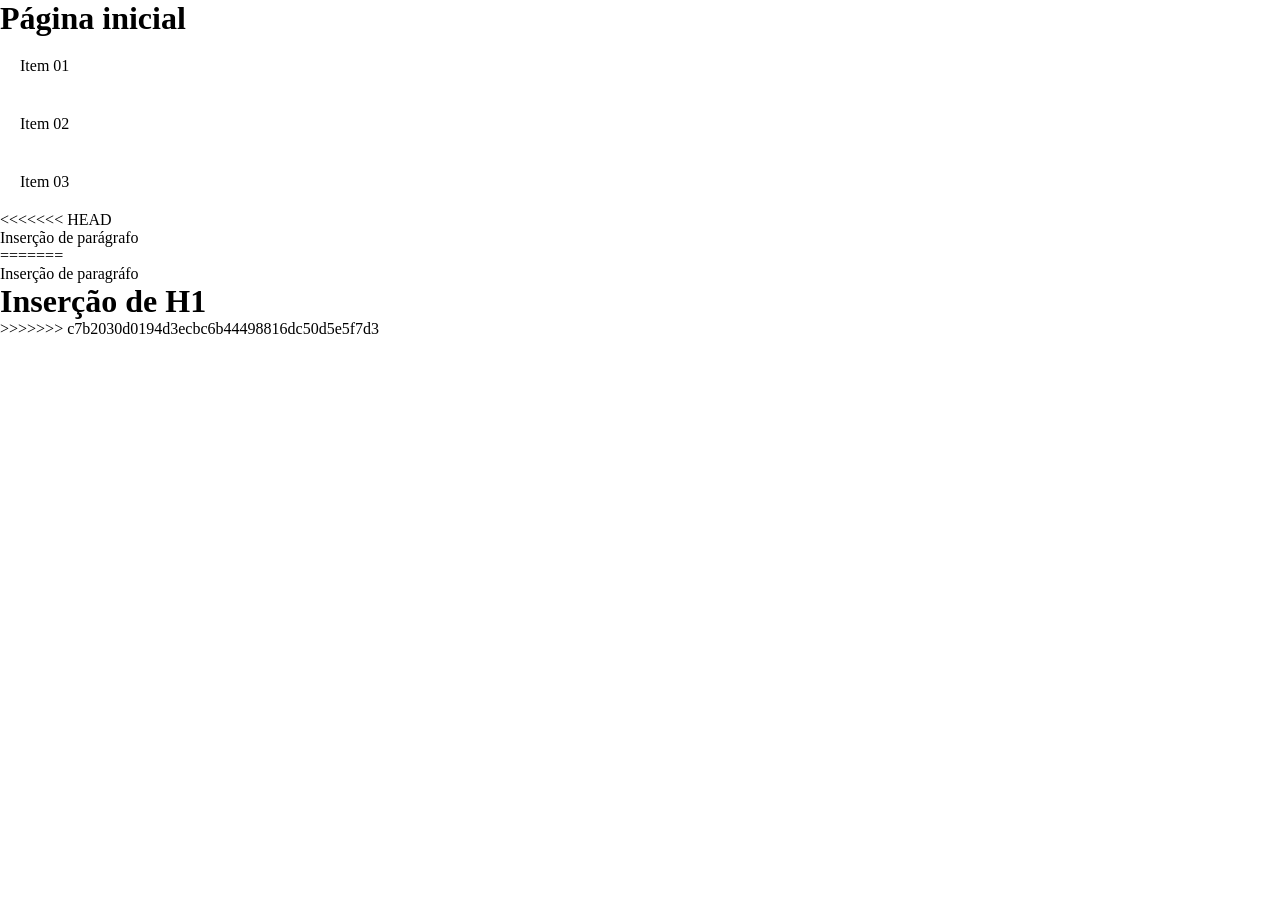
==== index.html @ a11370e0 "Conflitos resolvidos" ====
<!DOCTYPE html>
<html lang="pt-br">
<head>
    <meta charset="UTF-8">
    <meta name="viewport" content="width=device-width, initial-scale=1.0">
    <title>Aula git/gitHub</title>

    <link rel="stylesheet" href="css/style.css">
</head>
<body>
    <div id="div_geral">
        <h1>Página inicial</h1>

        <ul>
            <li>Item 01</li>
            <li>Item 02</li>
            <li>Item 03</li>
        </ul>
<<<<<<< HEAD
        <p>Inserção de parágrafo</p>
=======

        <p>Inserção de paragráfo</p>
        <h1>Inserção de H1</h1>
>>>>>>> c7b2030d0194d3ecbc6b44498816dc50d5e5f7d3
    </div>
</body>
</html>
---- css/style.css ----
*{
    margin: 0px;
    padding: 0px;
}

ul li{
    padding: 20px;
}
<<<<<<< HEAD

p{

    color: rgb(0, 184, 184);
=======
p{
    color: aqua;
>>>>>>> c7b2030d0194d3ecbc6b44498816dc50d5e5f7d3
}
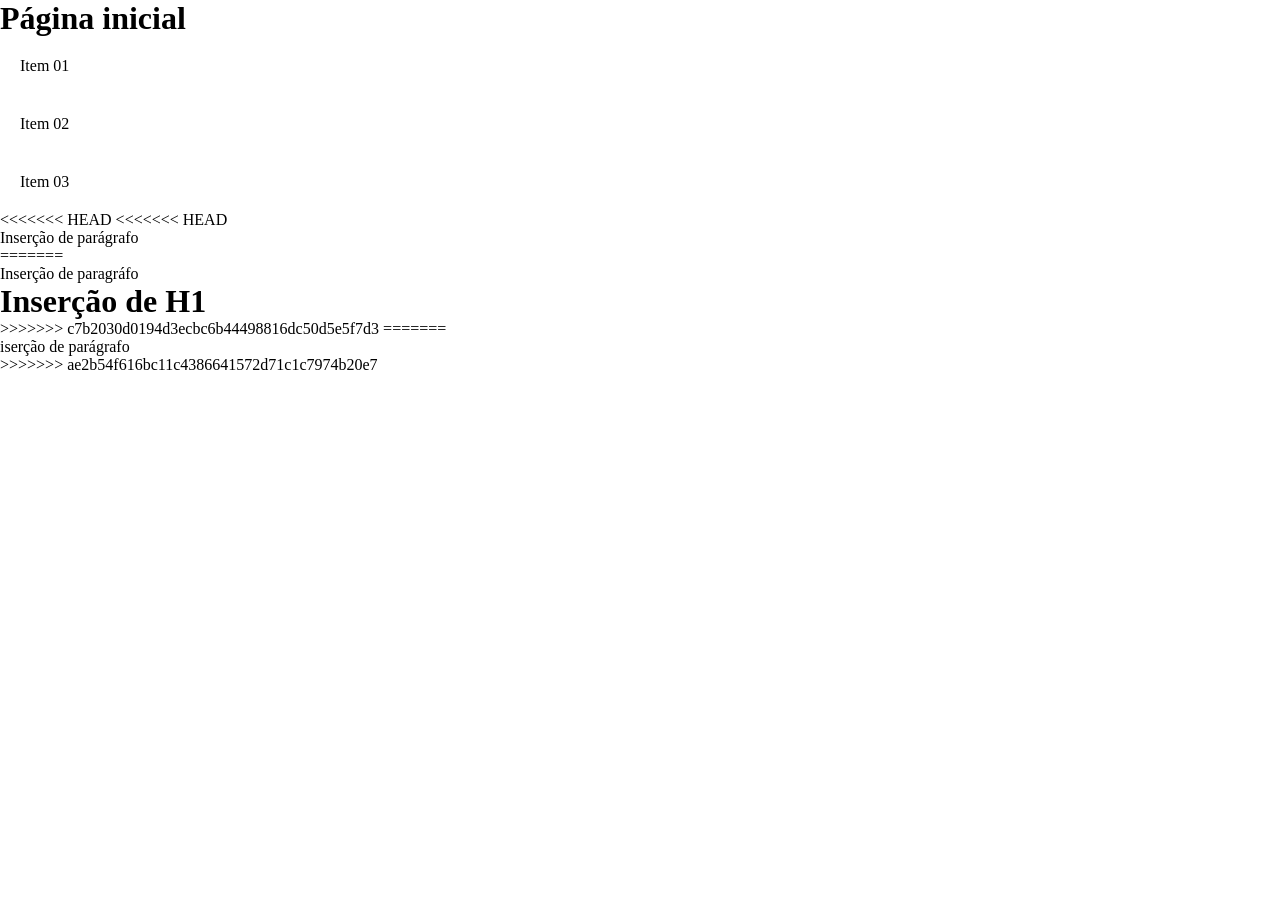
==== commit 55084d8a: "Resolução de eros" ====
--- a/index.html
+++ b/index.html
@@ -17,12 +17,16 @@
             <li>Item 03</li>
         </ul>
 <<<<<<< HEAD
+<<<<<<< HEAD
         <p>Inserção de parágrafo</p>
 =======
 
         <p>Inserção de paragráfo</p>
         <h1>Inserção de H1</h1>
 >>>>>>> c7b2030d0194d3ecbc6b44498816dc50d5e5f7d3
+=======
+        <p> iserção de parágrafo</p>
+>>>>>>> ae2b54f616bc11c4386641572d71c1c7974b20e7
     </div>
 </body>
 </html>
--- a/css/style.css
+++ b/css/style.css
@@ -7,6 +7,7 @@
     padding: 20px;
 }
 <<<<<<< HEAD
+<<<<<<< HEAD
 
 p{
 
@@ -15,4 +16,8 @@
 p{
     color: aqua;
 >>>>>>> c7b2030d0194d3ecbc6b44498816dc50d5e5f7d3
+=======
+p{
+    color: blue;
+>>>>>>> ae2b54f616bc11c4386641572d71c1c7974b20e7
 }
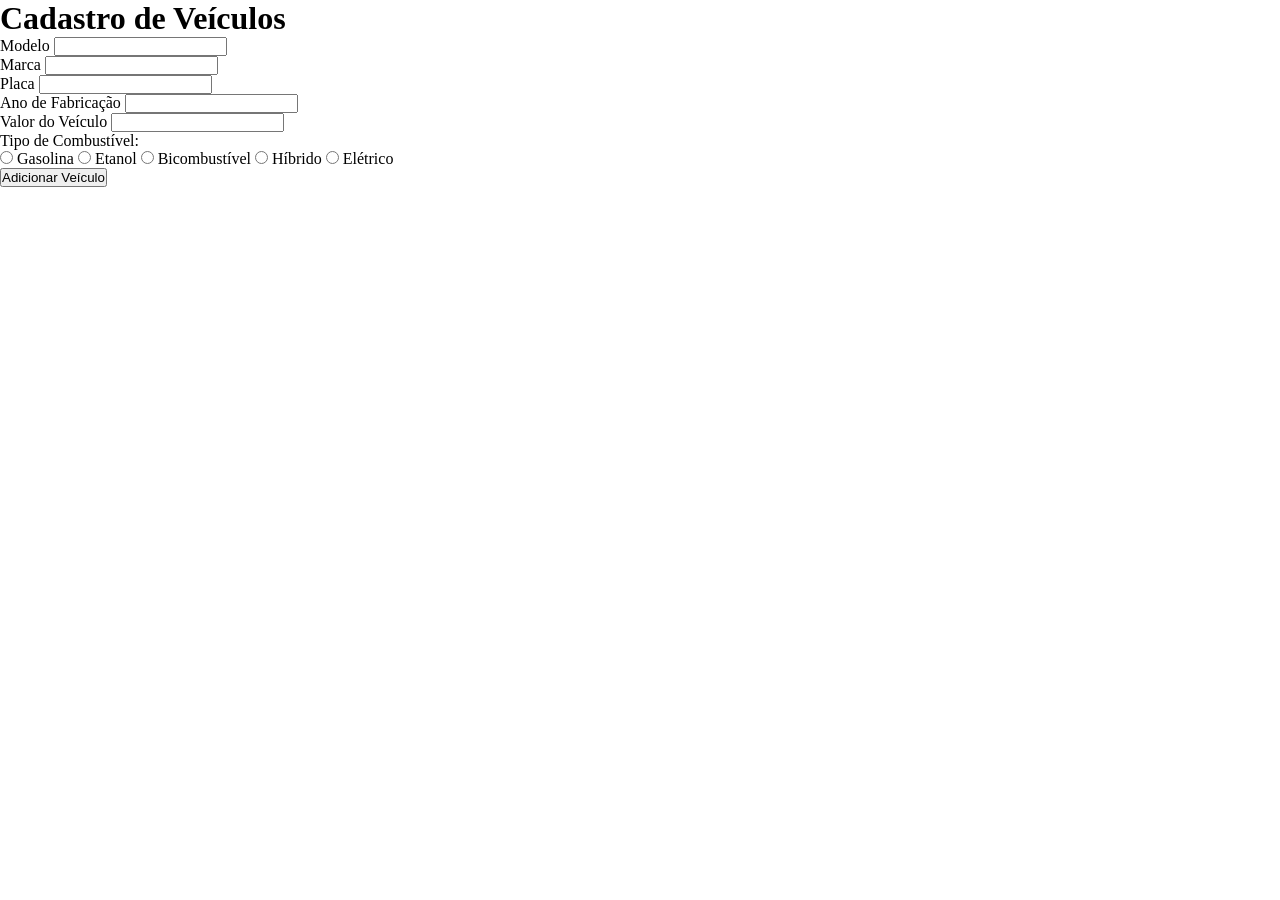
==== commit 09f39bf8: "Criacao Feita" ====
--- a/index.html
+++ b/index.html
@@ -2,31 +2,66 @@
 <html lang="pt-br">
 <head>
     <meta charset="UTF-8">
-    <meta name="viewport" content="width=device-width, initial-scale=1.0">
-    <title>Aula git/gitHub</title>
-
+    <title>Cadastro de Veículos</title>
     <link rel="stylesheet" href="css/style.css">
 </head>
 <body>
-    <div id="div_geral">
-        <h1>Página inicial</h1>
 
-        <ul>
-            <li>Item 01</li>
-            <li>Item 02</li>
-            <li>Item 03</li>
-        </ul>
-<<<<<<< HEAD
-<<<<<<< HEAD
-        <p>Inserção de parágrafo</p>
-=======
+<div class="container">
 
-        <p>Inserção de paragráfo</p>
-        <h1>Inserção de H1</h1>
->>>>>>> c7b2030d0194d3ecbc6b44498816dc50d5e5f7d3
-=======
-        <p> iserção de parágrafo</p>
->>>>>>> ae2b54f616bc11c4386641572d71c1c7974b20e7
+    <div class="card">
+        <h1>Cadastro de Veículos</h1>
+
+        <form id="formVeiculo">
+
+           
+            <div>
+                <label>Modelo</label>
+                <input type="text" id="modelo" required>
+            </div>
+
+            <div>
+                <label>Marca</label>
+                <input type="text" id="marca" required>
+            </div>
+
+            <div>
+                <label>Placa</label>
+                <input type="text" id="placa" required>
+            </div>
+
+          
+            <div>
+                <label>Ano de Fabricação</label>
+                <input type="number" id="ano" required>
+            </div>
+
+            <div>
+                <label>Valor do Veículo</label>
+                <input type="number" id="valor" required>
+            </div>
+
+         
+            <div>
+                <label>Tipo de Combustível:</label>
+
+                <div class="radio-group">
+                    <label><input type="radio" name="combustivel" value="gasolina" required> Gasolina</label>
+                    <label><input type="radio" name="combustivel" value="etanol"> Etanol</label>
+                    <label><input type="radio" name="combustivel" value="bicombustivel"> Bicombustível</label>
+                    <label><input type="radio" name="combustivel" value="hibrido"> Híbrido</label>
+                    <label><input type="radio" name="combustivel" value="eletrico"> Elétrico</label>
+                </div>
+            </div>
+
+   
+            <button type="submit">Adicionar Veículo</button>
+
+        </form>
     </div>
+
+
+</div>
+
 </body>
 </html>
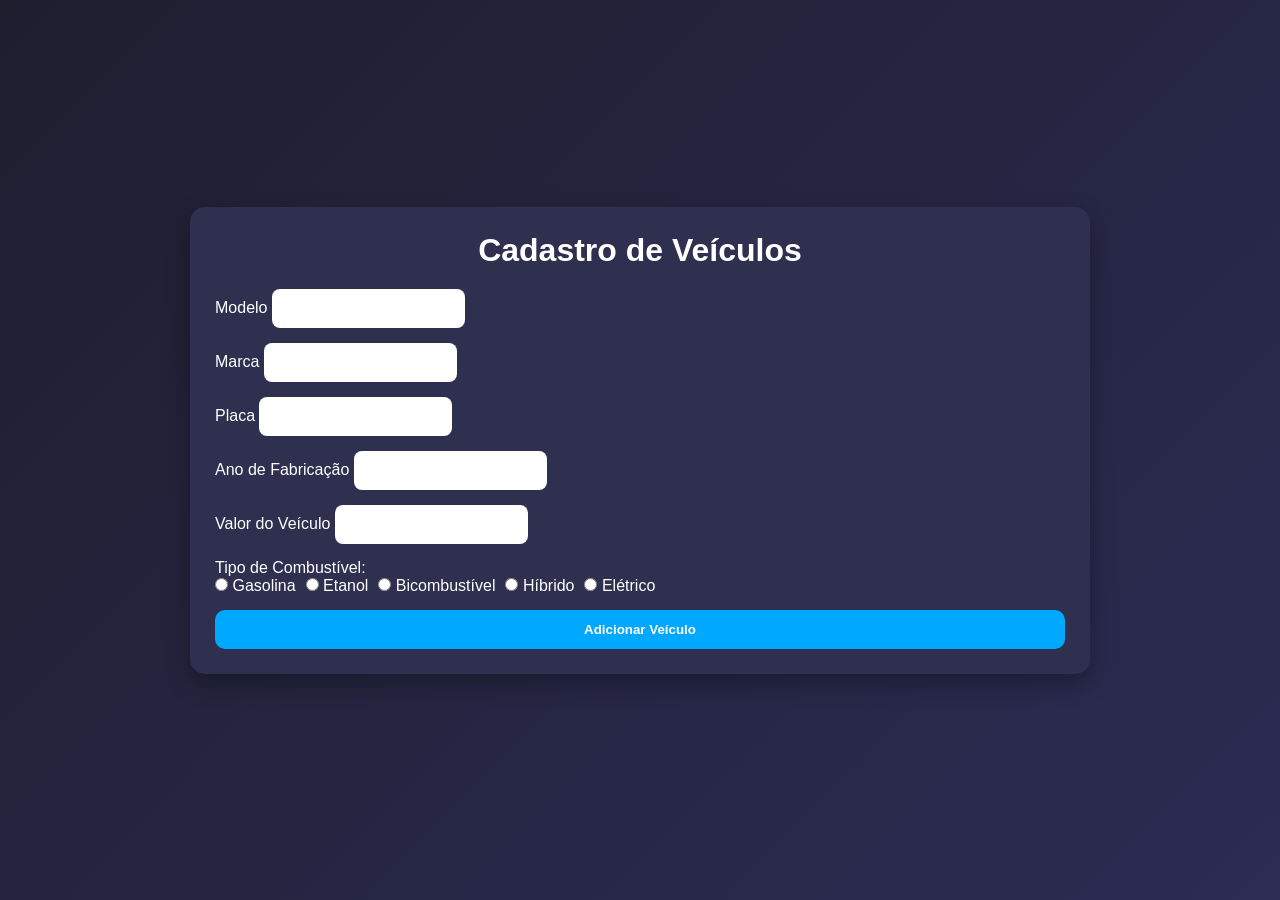
==== commit 297c81da: "Linkando js ao index" ====
--- a/index.html
+++ b/index.html
@@ -60,8 +60,12 @@
         </form>
     </div>
 
+        <!-- LISTA -->
+    <div class="lista" id="listaVeiculos"></div>
 
 </div>
 
 </body>
+
+<script src="js/script.js"></script>
 </html>
--- a/css/style.css
+++ b/css/style.css
@@ -1,23 +1,121 @@
-*{
-    margin: 0px;
-    padding: 0px;
+/* RESET */
+* {
+    margin: 0;
+    padding: 0;
+    box-sizing: border-box;
+    font-family: Arial, Helvetica, sans-serif;
 }
 
-ul li{
-    padding: 20px;
+/* FUNDO */
+body {
+    background: linear-gradient(135deg, #1e1e2f, #2c2c54);
+    color: #fff;
+    min-height: 100vh;
+    display: flex;
+    justify-content: center;
+    align-items: center;
 }
-<<<<<<< HEAD
-<<<<<<< HEAD
 
-p{
+/* CONTAINER */
+.container {
+    width: 90%;
+    max-width: 900px;
+}
 
-    color: rgb(0, 184, 184);
-=======
-p{
-    color: aqua;
->>>>>>> c7b2030d0194d3ecbc6b44498816dc50d5e5f7d3
-=======
-p{
-    color: blue;
->>>>>>> ae2b54f616bc11c4386641572d71c1c7974b20e7
+/* CARD PRINCIPAL */
+.card {
+    background: #2f2f4f;
+    padding: 25px;
+    border-radius: 15px;
+    box-shadow: 0 10px 25px rgba(0,0,0,0.3);
+    margin-bottom: 20px;
+}
+
+/* TÍTULO */
+h1 {
+    text-align: center;
+    margin-bottom: 20px;
+}
+
+/* FORM */
+form {
+    display: grid;
+    gap: 15px;
+}
+
+/* INPUTS */
+input {
+    padding: 12px;
+    border: none;
+    border-radius: 8px;
+    outline: none;
+    transition: 0.3s;
+}
+
+/* EFEITO AO CLICAR */
+input:focus {
+    box-shadow: 0 0 10px #00a8ff;
+}
+
+/* RADIO */
+.radio-group {
+    display: flex;
+    gap: 10px;
+}
+
+/* BOTÃO */
+button {
+    padding: 12px;
+    border: none;
+    border-radius: 10px;
+    background: #00a8ff;
+    color: #fff;
+    font-weight: bold;
+    cursor: pointer;
+    transition: 0.3s;
+}
+
+button:hover {
+    background: #0097e6;
+    transform: scale(1.05);
+}
+
+/* LISTA */
+.lista {
+    margin-top: 20px;
+}
+
+/* ITEM VEÍCULO */
+.item {
+    background: #3b3b6d;
+    padding: 15px;
+    border-radius: 10px;
+    margin-bottom: 10px;
+    transition: 0.3s;
+}
+
+/* HOVER ITEM */
+.item:hover {
+    transform: scale(1.02);
+}
+
+/* VEÍCULO ISENTO */
+.isento {
+    border-left: 5px solid #4cd137;
+    background: #2f4f3f;
+}
+
+/* TEXTO */
+.item p {
+    margin: 5px 0;
+}
+
+/* BOTÃO REMOVER */
+.remover {
+    background: #e84118;
+    margin-top: 10px;
+}
+
+.remover:hover {
+    background: #c23616;
 }
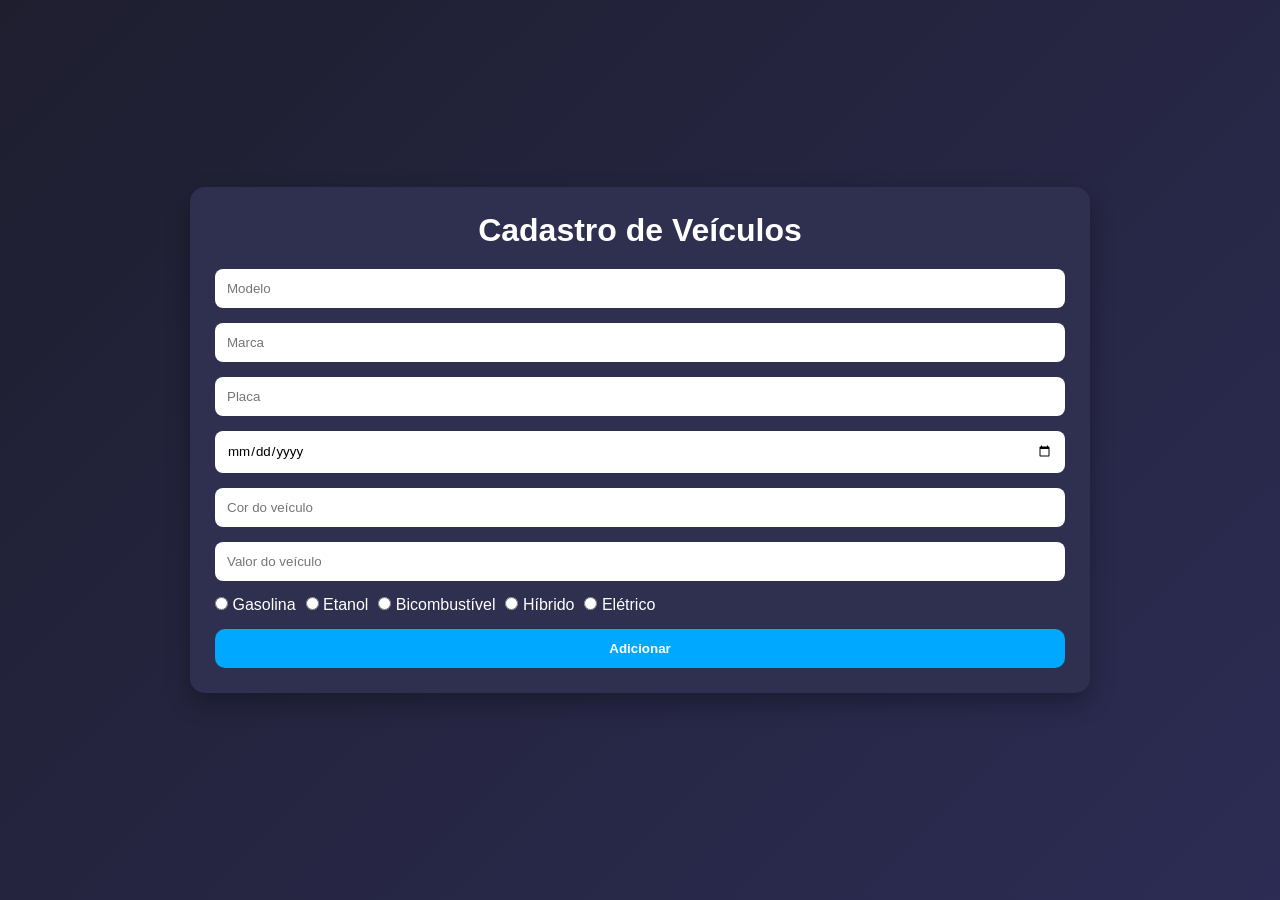
==== commit 703e9f5b: "correção do html e finalização do projeto..." ====
--- a/index.html
+++ b/index.html
@@ -14,58 +14,64 @@
 
         <form id="formVeiculo">
 
+         
+            <input type="text" id="modelo" placeholder="Modelo" required>
+
+       
+            <input type="text" id="marca" placeholder="Marca" required>
+
+            <input type="text" id="placa" placeholder="Placa" required>
+
+         
+            <input type="date" id="ano" placeholder="Ano de fabricação" required>
+
+            <input type="text" name="cor" id="cor" placeholder="Cor do veículo" required>
+
+       
+            <input type="number" id="valor" placeholder="Valor do veículo" required>
+
            
-            <div>
-                <label>Modelo</label>
-                <input type="text" id="modelo" required>
+            <div class="radio-group">
+
+                <label>
+                    <input type="radio" name="combustivel" value="gasolina" required>
+                    Gasolina
+                </label>
+
+                <label>
+                    <input type="radio" name="combustivel" value="etanol"required>
+                    Etanol
+                </label>
+
+                <label>
+                    <input type="radio" name="combustivel" value="bicombustivel" required>
+                    Bicombustível
+                </label>
+
+                <label>
+                    <input type="radio" name="combustivel" value="hibrido" required>
+                    Híbrido
+                </label>
+
+                <label>
+                    <input type="radio" name="combustivel" value="eletrico" required>
+                    Elétrico
+                </label>
             </div>
 
-            <div>
-                <label>Marca</label>
-                <input type="text" id="marca" required>
-            </div>
-
-            <div>
-                <label>Placa</label>
-                <input type="text" id="placa" required>
-            </div>
-
-          
-            <div>
-                <label>Ano de Fabricação</label>
-                <input type="number" id="ano" required>
-            </div>
-
-            <div>
-                <label>Valor do Veículo</label>
-                <input type="number" id="valor" required>
-            </div>
-
-         
-            <div>
-                <label>Tipo de Combustível:</label>
-
-                <div class="radio-group">
-                    <label><input type="radio" name="combustivel" value="gasolina" required> Gasolina</label>
-                    <label><input type="radio" name="combustivel" value="etanol"> Etanol</label>
-                    <label><input type="radio" name="combustivel" value="bicombustivel"> Bicombustível</label>
-                    <label><input type="radio" name="combustivel" value="hibrido"> Híbrido</label>
-                    <label><input type="radio" name="combustivel" value="eletrico"> Elétrico</label>
-                </div>
-            </div>
-
-   
-            <button type="submit">Adicionar Veículo</button>
+        
+            <button type="submit">Adicionar</button>
 
         </form>
     </div>
 
-        <!-- LISTA -->
-    <div class="lista" id="listaVeiculos"></div>
+    <!-- LISTA -->
+    <div class="lista" id="listaVeiculos">
+        <!-- JS vai inserir aqui -->   
+    </div>
 
 </div>
 
 </body>
-
-<script src="js/script.js"></script>
+<script src="Js/script.js"></script>
 </html>
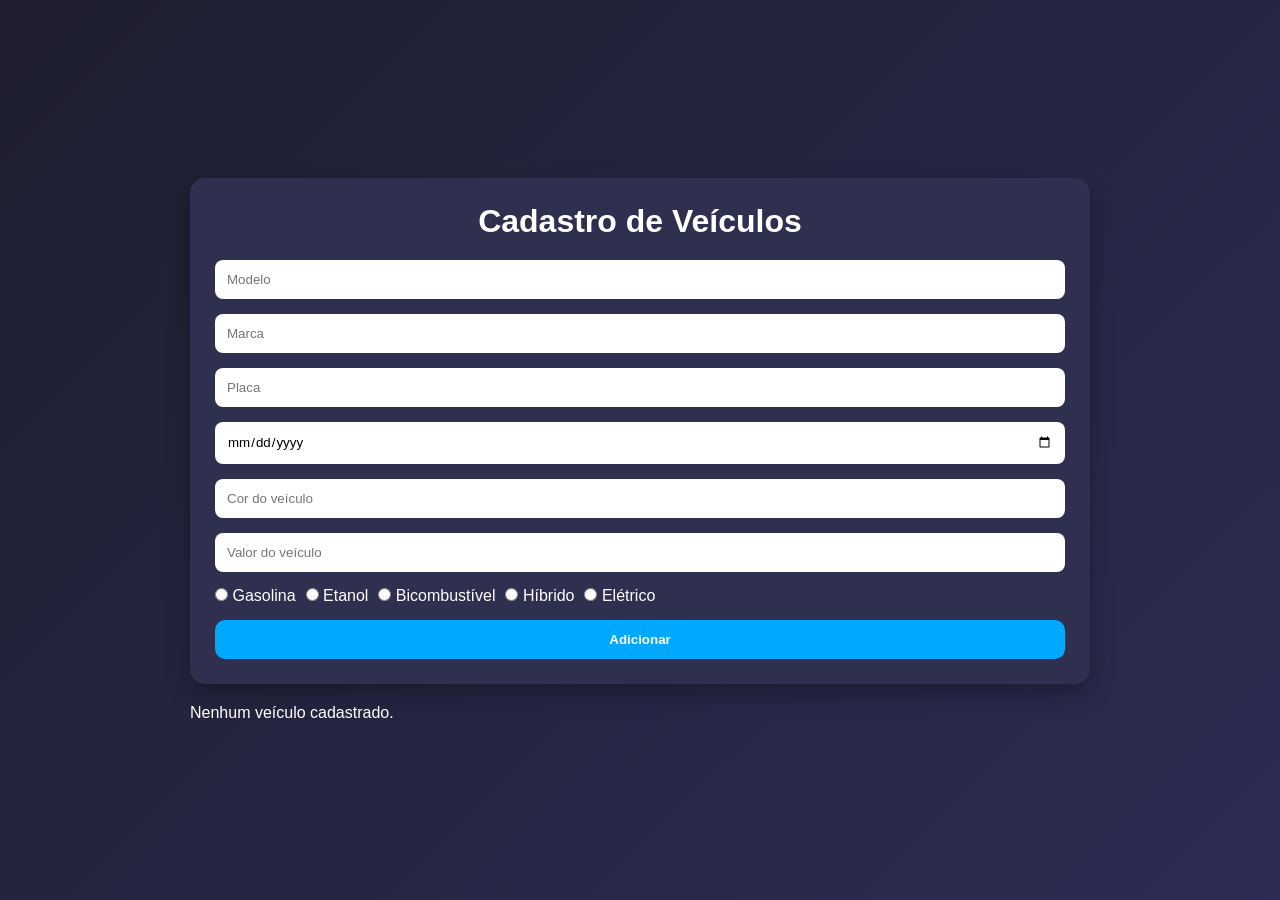
==== commit e9c445ae: "tudo o que foi feito com api até agora" ====
--- a/index.html
+++ b/index.html
@@ -4,6 +4,7 @@
     <meta charset="UTF-8">
     <title>Cadastro de Veículos</title>
     <link rel="stylesheet" href="css/style.css">
+    <script src="js/scriptVec.js" defer type="module""></script>
 </head>
 <body>
 
@@ -15,52 +16,52 @@
         <form id="formVeiculo">
 
          
-            <input type="text" id="modelo" placeholder="Modelo" required>
+            <input type="text" name="modelo" id="modelo" placeholder="Modelo" required>
 
        
-            <input type="text" id="marca" placeholder="Marca" required>
+            <input type="text" name="marca" id="marca" placeholder="Marca" required>
 
-            <input type="text" id="placa" placeholder="Placa" required>
+            <input type="text" name="placa" id="placa" placeholder="Placa" required>
 
          
-            <input type="date" id="ano" placeholder="Ano de fabricação" required>
+            <input type="date" name="ano" id="ano" placeholder="Ano de fabricação" required >
 
             <input type="text" name="cor" id="cor" placeholder="Cor do veículo" required>
 
        
-            <input type="number" id="valor" placeholder="Valor do veículo" required>
+            <input type="number" name="valor" id="valor" placeholder="Valor do veículo" required>
 
            
             <div class="radio-group">
 
                 <label>
-                    <input type="radio" name="combustivel" value="gasolina" required>
+                    <input type="radio" id="gasolina" name="combustivel" value="gasolina"  required>
                     Gasolina
                 </label>
 
                 <label>
-                    <input type="radio" name="combustivel" value="etanol"required>
+                    <input type="radio" id="etanol" name="combustivel" value="etanol"required>
                     Etanol
                 </label>
 
                 <label>
-                    <input type="radio" name="combustivel" value="bicombustivel" required>
+                    <input type="radio" id="bicombustivel" name="combustivel" value="bicombustivel" required>
                     Bicombustível
                 </label>
 
                 <label>
-                    <input type="radio" name="combustivel" value="hibrido" required>
+                    <input type="radio" id="hibrido" name="combustivel" value="hibrido" required>
                     Híbrido
                 </label>
 
                 <label>
-                    <input type="radio" name="combustivel" value="eletrico" required>
+                    <input type="radio" id="eletrico" name="combustivel" value="eletrico" required>
                     Elétrico
                 </label>
             </div>
 
         
-            <button type="submit">Adicionar</button>
+            <button id="btnEnviar" type="submit">Adicionar</button>
 
         </form>
     </div>
@@ -69,9 +70,8 @@
     <div class="lista" id="listaVeiculos">
         <!-- JS vai inserir aqui -->   
     </div>
-
 </div>
 
 </body>
-<script src="Js/script.js"></script>
+
 </html>
